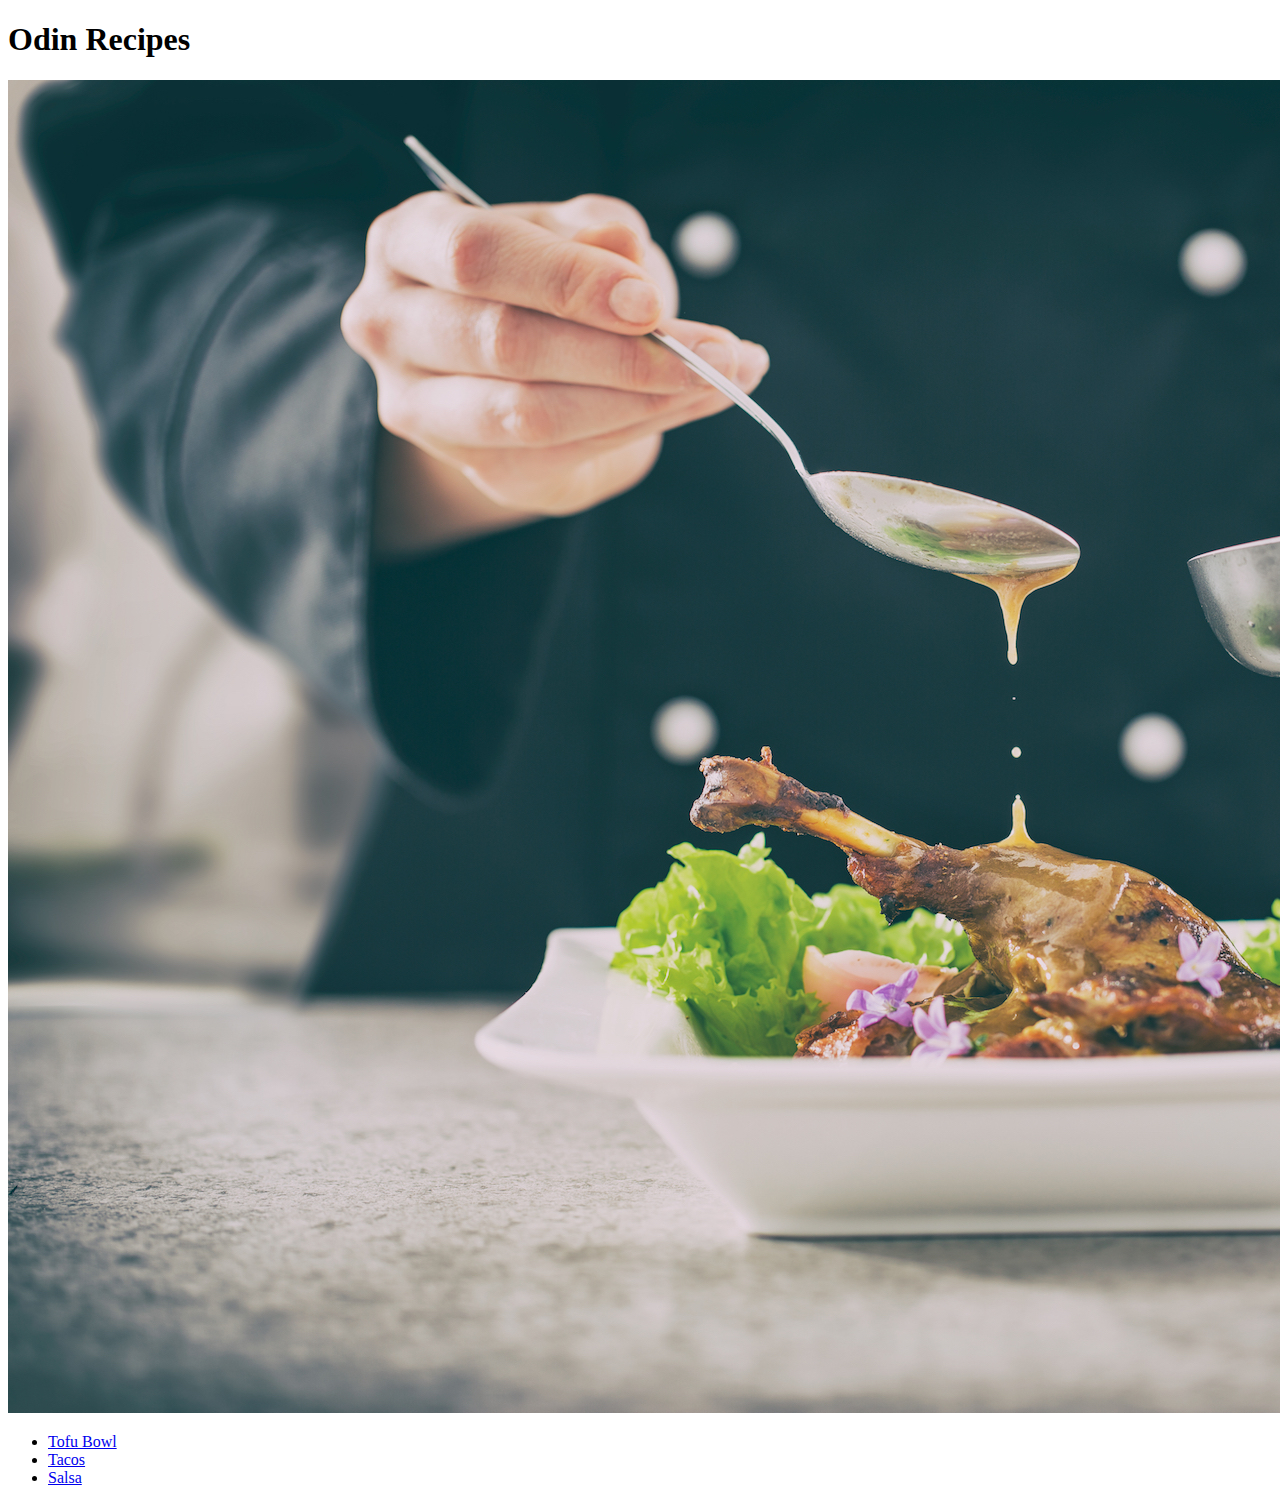
==== index.html @ 77918f68 "Rename Index.html to index.html" ====
<!DOCTYPE html>
<html lang="en">
<head>
    <meta charset="UTF-8">
    <title>Recipe for Tofu Bowl</title>
</head>
<body>
    <h1>Odin Recipes</h1>
    <img src="./images/cook.jpeg">
    <ul>
        <li><a href="./recipes/tofubowl.html">Tofu Bowl</a></li>
        <li><a href="./recipes/tacos.html">Tacos</a></li>
        <li><a href="./recipes/salsa.html">Salsa</a></li>
    </ul>
</body>
</html>
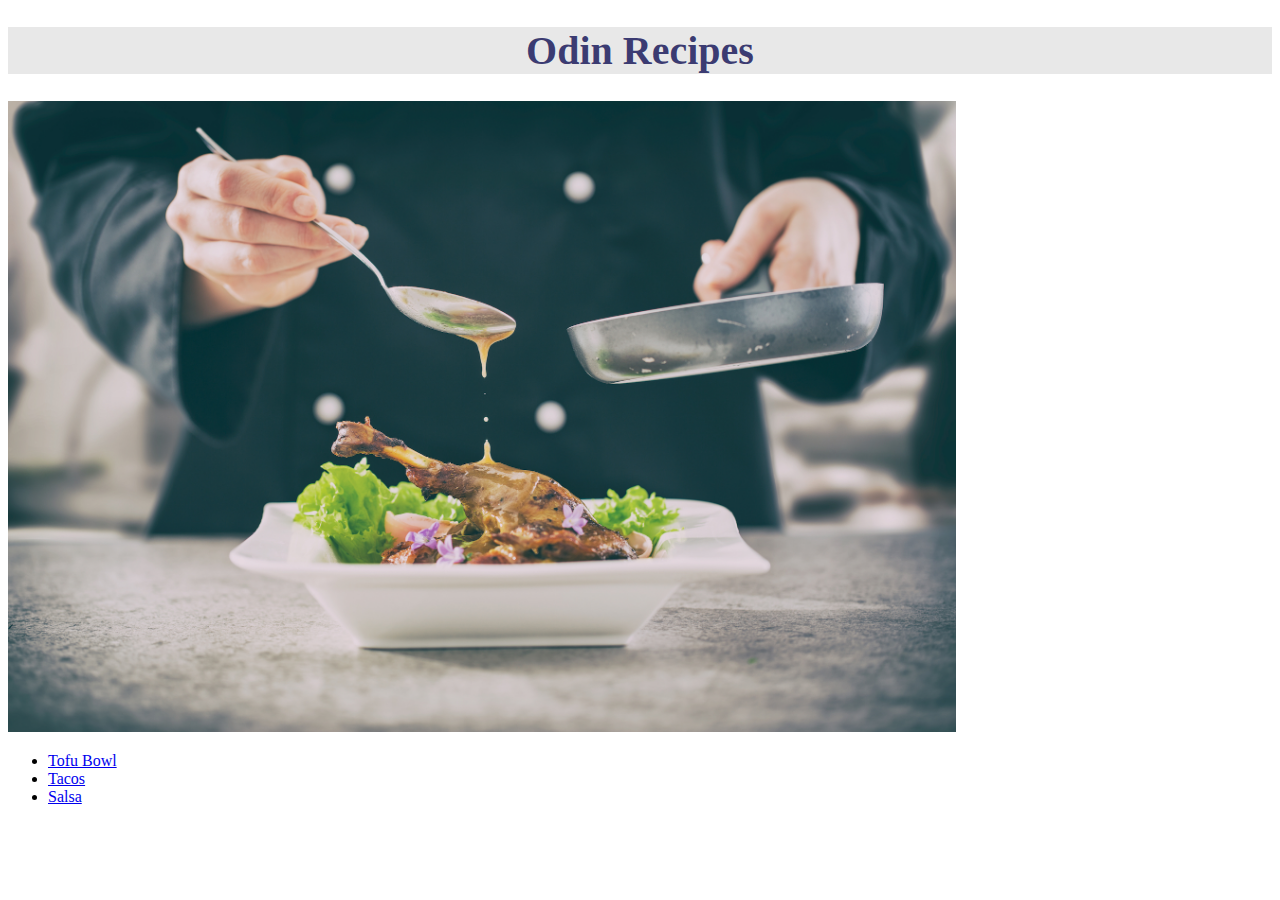
==== commit 1442492f: "Add CSS file" ====
--- a/index.html
+++ b/index.html
@@ -2,15 +2,18 @@
 <html lang="en">
 <head>
     <meta charset="UTF-8">
+    <meta name="viewport" content="width=device-width, initial-scale=1.0">
+    <meta http-equiv="X-UA-Compatible" content="IE=edge">
     <title>Recipe for Tofu Bowl</title>
+    <link rel="stylesheet" href="./styles.css">
 </head>
 <body>
-    <h1>Odin Recipes</h1>
-    <img src="./images/cook.jpeg">
-    <ul>
+    <h1 id="title">Odin Recipes</h1>
+    <img class="cover" src="./images/cook.jpeg">
+    <ul class="list-inline">
         <li><a href="./recipes/tofubowl.html">Tofu Bowl</a></li>
         <li><a href="./recipes/tacos.html">Tacos</a></li>
-        <li><a href="./recipes/salsa.html">Salsa</a></li>
+        <li class="salsa"> <a href="./recipes/salsa.html">Salsa</a></li>
     </ul>
 </body>
 </html>
--- a/styles.css
+++ b/styles.css
@@ -0,0 +1,38 @@
+.cover {
+	height: auto;
+	width: 75%;
+}
+
+#title {
+	text-align: center;
+	font-size: 40px;
+	text-overflow: none;
+	font-family: Georgia, 'Times New Roman', Times, serif;
+	color: rgba(11, 11, 81, 0.798);
+	background-color: rgba(211, 211, 211, 0.515);
+}
+
+#subtitle {
+	color: rgb(123, 121, 241);
+	text-align: center;
+	font-weight: 700;
+	background-color: rgb(0, 0, 0);
+}
+
+.ingrediants {
+	color: rgb(15, 77, 245);
+	font-family: 'Lucida Sans', 'Lucida Sans Regular', 'Lucida Grande', 'Lucida Sans Unicode', Geneva, Verdana, sans-serif;
+}
+
+.description {
+	font-weight: 800;
+	text-align: center;
+	font-family: "Times New Roman", Times, serif;
+	color: red;
+}
+
+.instructions {
+	background-color: black;
+	color: white;
+	font-family: 'Lucida Sans', 'Lucida Sans Regular', 'Lucida Grande', 'Lucida Sans Unicode', Geneva, Verdana, sans-serif;
+}